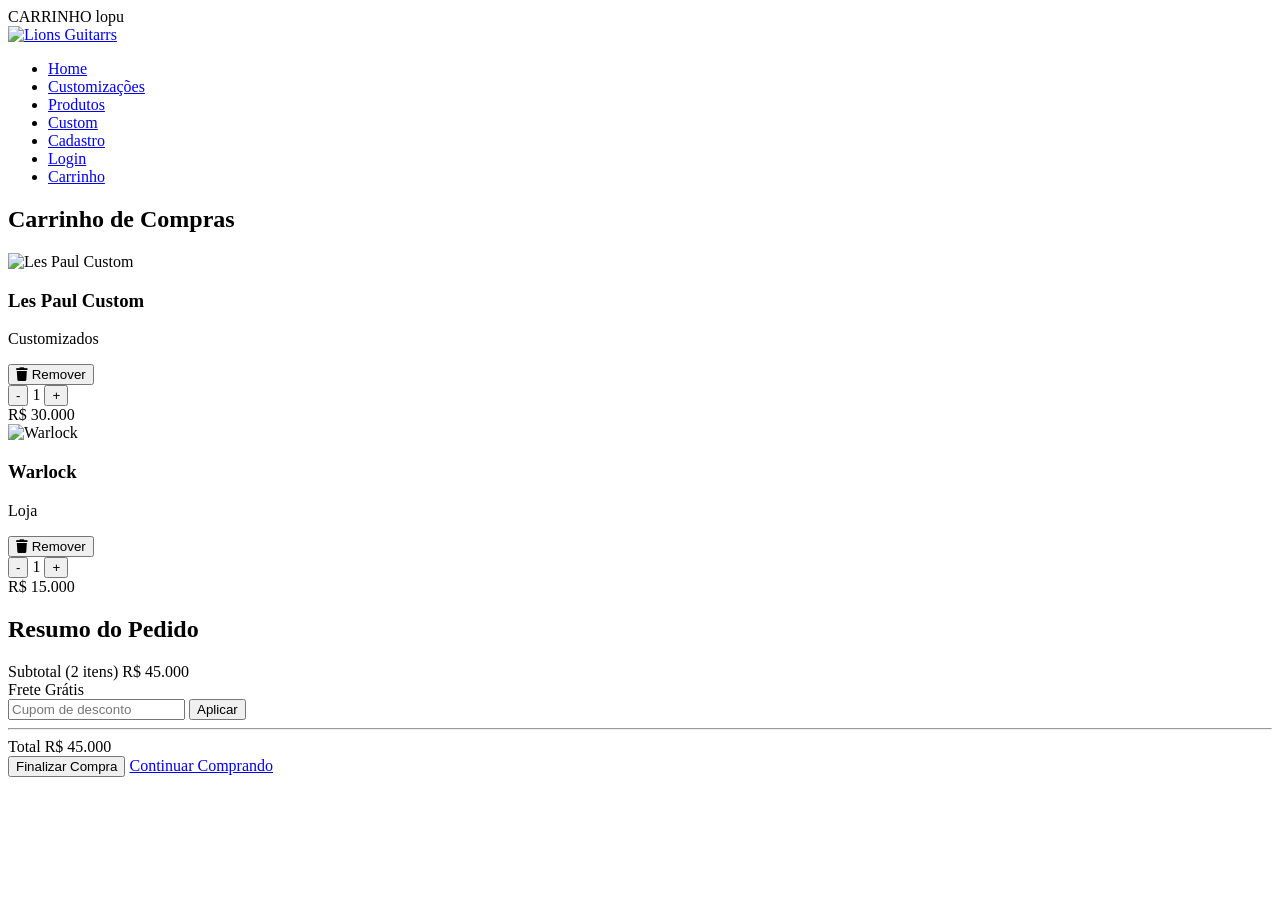
==== html/carrinho.html @ 8df2abe0 "Atualizei o projeto" ====
CARRINHO
 
<!DOCTYPE html>
<html lang="pt-BR">
<head>
    <meta charset="UTF-8">
    <meta name="viewport" content="width=device-width, initial-scale=1.0">
    <title>Meu Carrinho de Compras</title>

lopu    <link rel="stylesheet" href="carrinho.css">
    <link rel="stylesheet" href="https://cdnjs.cloudflare.com/ajax/libs/font-awesome/6.0.0/css/all.min.css">
</head>
<body>
 
    <header class="navbar">
        <div class="logo">
            <a href="#">
                <img src="../img/Gemini_Generated_Image_kw99mhkw99mhkw99-removebg-preview.png" alt="Lions Guitarrs" class="logo-img">
            </a>
        </div>
 
        <nav>
            <ul class="nav-links">
                <li><a href="../html/index.html">Home</a></li>
                <li><a href="../html/NossasCustomizacoes.html">Customizações</a></li>
                <li><a href="../html/loja.html">Produtos</a></li>
                <li><a href="../html/texte.html">Custom</a></li>
                <li><a href="../html/cadastro.html">Cadastro</a></li>
                <li><a href="../html/login.html">Login</a></li>
                <li><a href="../html/carrinho.html">Carrinho</a></li>
            </ul>
        </nav>
    </header>
 
    <div class="carrinho-container">
       
        <div class="carrinho-produtos">
            <h2>Carrinho de Compras</h2>
           
            <div class="produto-item">
                <div class="img-wrapper">
                    <img src="../img/les-paul-custom.png" alt="Les Paul Custom">
                </div>
                <div class="produto-info">
                    <h3>Les Paul Custom</h3>
                    <p class="categoria">Customizados</p>
                    <button class="btn-remover"><i class="fa-solid fa-trash"></i> Remover</button>
                </div>
                <div class="produto-quantidade">
                    <button class="qtd-btn">-</button>
                    <span class="qtd-numero">1</span>
                    <button class="qtd-btn">+</button>
                </div>
                <div class="produto-preco">
                    R$ 30.000
                </div>
            </div>
 
            <div class="produto-item">
                <div class="img-wrapper">
                    <img src="../img/WarlockGuitar.png" alt="Warlock">
                </div>
                <div class="produto-info">
                    <h3>Warlock</h3>
                    <p class="categoria">Loja</p>
                    <button class="btn-remover"><i class="fa-solid fa-trash"></i> Remover</button>
                </div>
                <div class="produto-quantidade">
                    <button class="qtd-btn">-</button>
                    <span class="qtd-numero">1</span>
                    <button class="qtd-btn">+</button>
                </div>
                <div class="produto-preco">
                    R$ 15.000
                </div>
            </div>
        </div>
 
        <div class="carrinho-resumo">
            <h2>Resumo do Pedido</h2>
           
            <div class="resumo-linha">
                <span>Subtotal (2 itens)</span>
                <span>R$ 45.000</span>
            </div>
           
            <div class="resumo-linha">
                <span>Frete</span>
                <span class="frete-gratis">Grátis</span>
            </div>
 
            <div class="cupom-secao">
                <input type="text" placeholder="Cupom de desconto">
                <button class="btn-aplicar">Aplicar</button>
            </div>
 
            <hr>
 
            <div class="resumo-linha total">
                <span>Total</span>
                <span>R$ 45.000</span>
            </div>
 
            <button class="btn-finalizar">Finalizar Compra</button>
            <a href="#" class="continuar-comprando">Continuar Comprando</a>
        </div>
 
    </div>
 
</body>
</html>
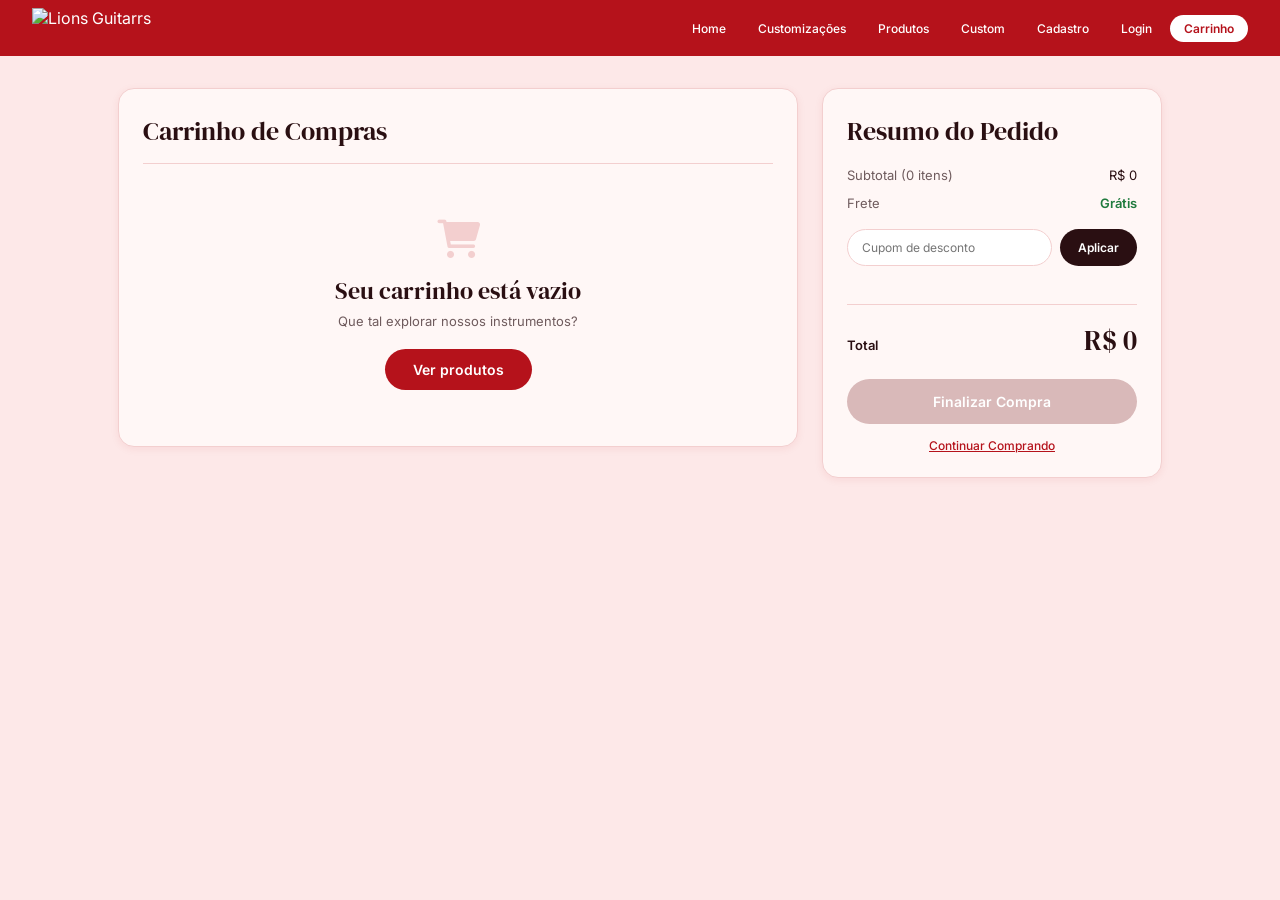
==== commit 01567aa1: "final do css e alguns html" ====
--- a/html/carrinho.html
+++ b/html/carrinho.html
@@ -1,112 +1,89 @@
-CARRINHO
- 
 <!DOCTYPE html>
 <html lang="pt-BR">
 <head>
     <meta charset="UTF-8">
     <meta name="viewport" content="width=device-width, initial-scale=1.0">
     <title>Meu Carrinho de Compras</title>
-
-lopu    <link rel="stylesheet" href="carrinho.css">
+    <link rel="stylesheet" href="../css/base.css">
+    <link rel="stylesheet" href="../css/carrinho.css">
     <link rel="stylesheet" href="https://cdnjs.cloudflare.com/ajax/libs/font-awesome/6.0.0/css/all.min.css">
 </head>
 <body>
- 
+
     <header class="navbar">
         <div class="logo">
-            <a href="#">
+            <a href="index.html">
                 <img src="../img/Gemini_Generated_Image_kw99mhkw99mhkw99-removebg-preview.png" alt="Lions Guitarrs" class="logo-img">
             </a>
         </div>
- 
+
         <nav>
             <ul class="nav-links">
-                <li><a href="../html/index.html">Home</a></li>
-                <li><a href="../html/NossasCustomizacoes.html">Customizações</a></li>
-                <li><a href="../html/loja.html">Produtos</a></li>
-                <li><a href="../html/texte.html">Custom</a></li>
-                <li><a href="../html/cadastro.html">Cadastro</a></li>
-                <li><a href="../html/login.html">Login</a></li>
-                <li><a href="../html/carrinho.html">Carrinho</a></li>
+                <li><a href="index.html">Home</a></li>
+                <li><a href="NossasCustomizacoes.html">Customizações</a></li>
+                <li><a href="loja.html">Produtos</a></li>
+                <li><a href="texte.html">Custom</a></li>
+                <li><a href="cadastro.html">Cadastro</a></li>
+                <li><a href="login.html">Login</a></li>
+                <li><a href="carrinho.html" class="active">Carrinho <span id="cart-badge" class="cart-badge">0</span></a></li>
             </ul>
         </nav>
     </header>
- 
-    <div class="carrinho-container">
-       
-        <div class="carrinho-produtos">
-            <h2>Carrinho de Compras</h2>
-           
-            <div class="produto-item">
-                <div class="img-wrapper">
-                    <img src="../img/les-paul-custom.png" alt="Les Paul Custom">
-                </div>
-                <div class="produto-info">
-                    <h3>Les Paul Custom</h3>
-                    <p class="categoria">Customizados</p>
-                    <button class="btn-remover"><i class="fa-solid fa-trash"></i> Remover</button>
-                </div>
-                <div class="produto-quantidade">
-                    <button class="qtd-btn">-</button>
-                    <span class="qtd-numero">1</span>
-                    <button class="qtd-btn">+</button>
-                </div>
-                <div class="produto-preco">
-                    R$ 30.000
-                </div>
+
+    <main class="carrinho-container">
+
+        <section class="carrinho-produtos" aria-label="Itens do carrinho">
+            <div class="carrinho-topo">
+                <h2>Carrinho de Compras</h2>
+                <button type="button" id="btn-esvaziar" class="link-esvaziar">Esvaziar carrinho</button>
             </div>
- 
-            <div class="produto-item">
-                <div class="img-wrapper">
-                    <img src="../img/WarlockGuitar.png" alt="Warlock">
-                </div>
-                <div class="produto-info">
-                    <h3>Warlock</h3>
-                    <p class="categoria">Loja</p>
-                    <button class="btn-remover"><i class="fa-solid fa-trash"></i> Remover</button>
-                </div>
-                <div class="produto-quantidade">
-                    <button class="qtd-btn">-</button>
-                    <span class="qtd-numero">1</span>
-                    <button class="qtd-btn">+</button>
-                </div>
-                <div class="produto-preco">
-                    R$ 15.000
-                </div>
+
+            <div id="lista-produtos"></div>
+        </section>
+
+        <aside class="carrinho-resumo" aria-label="Resumo do pedido">
+            <h2>Resumo do Pedido</h2>
+
+            <div class="resumo-linha">
+                <span id="resumo-subtotal-label">Subtotal (0 itens)</span>
+                <span id="resumo-subtotal">R$ 0</span>
             </div>
-        </div>
- 
-        <div class="carrinho-resumo">
-            <h2>Resumo do Pedido</h2>
-           
-            <div class="resumo-linha">
-                <span>Subtotal (2 itens)</span>
-                <span>R$ 45.000</span>
+
+            <div class="resumo-linha desconto" id="linha-desconto" hidden>
+                <span id="resumo-desconto-label">Desconto</span>
+                <span id="resumo-desconto">− R$ 0</span>
             </div>
-           
+
             <div class="resumo-linha">
                 <span>Frete</span>
-                <span class="frete-gratis">Grátis</span>
+                <span id="resumo-frete" class="frete-gratis">Grátis</span>
             </div>
- 
+
             <div class="cupom-secao">
-                <input type="text" placeholder="Cupom de desconto">
-                <button class="btn-aplicar">Aplicar</button>
+                <input type="text" id="cupom-input" placeholder="Cupom de desconto" autocomplete="off" maxlength="20">
+                <button type="button" class="btn-aplicar" id="btn-cupom">Aplicar</button>
             </div>
- 
+            <p class="cupom-msg" id="cupom-msg" aria-live="polite"></p>
+            <div class="cupom-ativo" id="cupom-ativo" hidden></div>
+
             <hr>
- 
+
             <div class="resumo-linha total">
                 <span>Total</span>
-                <span>R$ 45.000</span>
+                <span id="resumo-total">R$ 0</span>
             </div>
- 
-            <button class="btn-finalizar">Finalizar Compra</button>
-            <a href="#" class="continuar-comprando">Continuar Comprando</a>
-        </div>
- 
+
+            <button type="button" class="btn-finalizar" id="btn-finalizar">Finalizar Compra</button>
+            <a href="loja.html" class="continuar-comprando">Continuar Comprando</a>
+        </aside>
+
+    </main>
+
+    <!-- modal de confirmação / sucesso -->
+    <div class="modal" id="modal" aria-hidden="true">
+        <div class="modal-caixa" id="modal-caixa" role="dialog" aria-modal="true"></div>
     </div>
- 
+    <script src="../js/comum.js"></script>
+    <script src="../js/carrinho.js"></script>
 </body>
 </html>
- 
--- a/css/base.css
+++ b/css/base.css
@@ -0,0 +1,168 @@
+/* ==========================================================
+   BASE – usado em TODAS as páginas (carregue antes do css da página)
+   <link rel="stylesheet" href="../css/base.css">
+   Contém: cores, reset, menu, botões, formulários, aviso e modal
+   ========================================================== */
+@import url('https://fonts.googleapis.com/css2?family=DM+Serif+Display&family=Inter:wght@400;500;600;700&display=swap');
+
+:root {
+    --red: #b5121b;
+    --red-dark: #7d0d14;
+    --bg: #fde8e8;
+    --surface: #fff7f6;
+    --card: #fff;
+    --ink: #2a0f12;
+    --muted: #6f5b5d;
+    --line: #f3cfcf;
+    --ok: #1f7a3d;
+    --font-title: 'DM Serif Display', Georgia, serif;
+    --font-body: 'Inter', Arial, sans-serif;
+    --radius: 14px;
+    --shadow: 0 2px 8px rgba(181, 18, 27, .07);
+}
+
+* { box-sizing: border-box; margin: 0; padding: 0; }
+
+body {
+    font-family: var(--font-body);
+    background: var(--bg);
+    color: var(--ink);
+    min-height: 100vh;
+}
+
+a { text-decoration: none; color: inherit; }
+ul { list-style: none; }
+img { max-width: 100%; display: block; }
+button { font-family: inherit; cursor: pointer; }
+[hidden] { display: none !important; }
+
+/* ===== MENU ===== */
+.navbar {
+    background: var(--red);
+    color: #fff;
+    display: flex;
+    align-items: center;
+    justify-content: space-between;
+    gap: 16px;
+    padding: 0 32px;
+    height: 56px;
+    position: sticky; top: 0; z-index: 50;
+}
+
+.logo { display: flex; align-items: center; gap: 8px; }
+.logo-img { height: 40px; width: auto; }
+
+.nav-links { display: flex; align-items: center; gap: 4px; flex-wrap: wrap; }
+
+.nav-links a {
+    display: flex; align-items: center;
+    padding: 6px 14px;
+    border-radius: 999px;
+    font-size: 12px;
+    font-weight: 500;
+    transition: background .2s;
+}
+.nav-links a:hover { background: rgba(255, 255, 255, .18); }
+.nav-links a.active { background: #fff; color: var(--red); font-weight: 600; }
+
+.cart-badge, .cart-count {
+    display: none;
+    margin-left: 6px;
+    min-width: 16px; height: 16px;
+    padding: 0 5px;
+    border-radius: 999px;
+    background: #fff; color: var(--red);
+    font-size: 10px; font-weight: 700;
+    line-height: 16px; text-align: center;
+}
+.cart-badge.visivel, .cart-count.visivel { display: inline-block; }
+.nav-links a.active .cart-badge,
+.nav-links a.active .cart-count { background: var(--red); color: #fff; }
+
+/* ===== CONTEÚDO ===== */
+.main-content { max-width: 1100px; margin: 0 auto; padding: 24px 28px 60px; }
+
+.eyebrow {
+    font-size: 10px; font-weight: 700;
+    letter-spacing: .6px; text-transform: uppercase;
+    color: var(--red);
+}
+
+h1, h2, h3 { font-family: var(--font-title); font-weight: 400; }
+
+/* ===== BOTÕES ===== */
+.btn {
+    display: inline-block;
+    background: var(--red); color: #fff;
+    border: none; border-radius: 999px;
+    padding: 10px 18px;
+    font-size: 12px; font-weight: 600;
+    text-align: center;
+    transition: background .2s, transform .1s;
+}
+.btn:hover:not(:disabled) { background: var(--red-dark); }
+.btn:active:not(:disabled) { transform: scale(.98); }
+.btn:disabled { background: #d9b9b9; cursor: not-allowed; }
+.btn.added { background: var(--ok) !important; }
+.btn-grande { width: 100%; padding: 14px; font-size: 14px; }
+.btn-claro { background: #fff; color: var(--red); border: 1px solid var(--line); }
+.btn-claro:hover:not(:disabled) { background: var(--bg); }
+
+/* ===== FORMULÁRIOS ===== */
+.campo { display: flex; flex-direction: column; gap: 6px; margin-bottom: 16px; }
+.campo label { font-size: 12px; font-weight: 600; }
+
+.campo input,
+.campo select,
+.campo textarea {
+    width: 100%;
+    border: 1px solid var(--line);
+    border-radius: 10px;
+    background: #fff;
+    padding: 11px 14px;
+    font-family: inherit; font-size: 13px;
+    color: var(--ink);
+    outline: none;
+    transition: border-color .2s, box-shadow .2s;
+}
+.campo input:focus,
+.campo select:focus,
+.campo textarea:focus { border-color: var(--red); box-shadow: 0 0 0 3px rgba(181, 18, 27, .12); }
+
+.campo.erro input, .campo.erro select { border-color: var(--red); }
+.campo.ok input { border-color: var(--ok); }
+.campo-msg { min-height: 14px; font-size: 11px; color: var(--red); }
+.campo.ok .campo-msg { color: var(--ok); }
+
+/* ===== AVISO (toast) ===== */
+.toast {
+    position: fixed; left: 50%; bottom: 24px;
+    transform: translate(-50%, 20px);
+    display: flex; align-items: center; gap: 14px;
+    background: var(--ink); color: #fff;
+    padding: 12px 20px; border-radius: 999px;
+    font-size: 12px; font-weight: 500;
+    opacity: 0; pointer-events: none;
+    transition: all .3s;
+    z-index: 110;
+}
+.toast.visivel { opacity: 1; transform: translate(-50%, 0); pointer-events: auto; }
+.toast button {
+    background: none; border: none;
+    color: #ff9ea3; font-weight: 700; font-size: 12px;
+    text-decoration: underline;
+}
+
+/* ===== ANIMAÇÃO PADRÃO ===== */
+@keyframes entrar {
+    from { opacity: 0; transform: translateY(10px); }
+    to   { opacity: 1; transform: translateY(0); }
+}
+
+/* ===== RESPONSIVO (menu) ===== */
+@media (max-width: 620px) {
+    .navbar { padding: 8px 14px; height: auto; flex-wrap: wrap; justify-content: center; }
+    .nav-links { justify-content: center; }
+    .nav-links a { padding: 5px 9px; font-size: 11px; }
+    .main-content { padding: 20px 14px 40px; }
+}
--- a/css/carrinho.css
+++ b/css/carrinho.css
@@ -0,0 +1,233 @@
+/* ==========================================================
+   CARRINHO (carrinho.html) – css/carrinho.css
+   Combina com o carrinho.html / carrinho.js já entregues.
+   ========================================================== */
+
+/* ===== LAYOUT ===== */
+.carrinho-container {
+    max-width: 1100px;
+    margin: 0 auto;
+    padding: 32px 28px 60px;
+    display: grid;
+    grid-template-columns: 1fr 340px;
+    gap: 24px;
+    align-items: start;
+}
+
+.carrinho-produtos,
+.carrinho-resumo {
+    background: var(--surface);
+    border: 1px solid var(--line);
+    border-radius: 16px;
+    padding: 24px;
+    box-shadow: var(--shadow);
+}
+
+.carrinho-produtos h2,
+.carrinho-resumo h2 { font-size: 26px; }
+
+.carrinho-topo {
+    display: flex; justify-content: space-between; align-items: baseline;
+    padding-bottom: 14px; border-bottom: 1px solid var(--line);
+}
+
+.link-esvaziar {
+    background: none; border: none;
+    font-size: 11px; font-weight: 600;
+    color: var(--red); text-decoration: underline;
+}
+.link-esvaziar:hover { color: var(--red-dark); }
+
+/* ===== ITENS ===== */
+.produto-item {
+    display: grid;
+    grid-template-columns: 96px 1fr auto 110px;
+    gap: 18px;
+    align-items: center;
+    padding: 18px 0;
+    border-bottom: 1px solid var(--line);
+    transition: opacity .25s, transform .25s;
+}
+.produto-item.anima { animation: entrar .35s ease both; }
+.produto-item.saindo { opacity: 0; transform: translateX(24px); }
+
+.img-wrapper {
+    width: 96px; height: 96px;
+    border-radius: 12px;
+    background: linear-gradient(180deg, #f6dcd8, #f0c9c4);
+    display: grid; place-items: center;
+    overflow: hidden;
+}
+.img-wrapper img { max-width: 85%; max-height: 90%; object-fit: contain; }
+
+.produto-info h3 { font-size: 19px; }
+
+.categoria {
+    display: inline-block;
+    margin: 4px 0 10px;
+    font-size: 9px; font-weight: 700;
+    text-transform: uppercase; letter-spacing: .4px;
+    color: var(--red);
+    background: #fff; border: 1px solid var(--line);
+    border-radius: 999px; padding: 3px 9px;
+}
+
+.btn-remover {
+    display: block;
+    background: none; border: none;
+    font-size: 11px; color: var(--muted);
+    transition: color .2s;
+}
+.btn-remover:hover { color: var(--red); }
+.btn-remover i { margin-right: 4px; }
+
+.produto-quantidade {
+    display: flex; align-items: center; gap: 12px;
+    background: #fff;
+    border: 1px solid var(--line);
+    border-radius: 999px;
+    padding: 4px;
+}
+.qtd-btn {
+    width: 28px; height: 28px; border-radius: 50%;
+    border: none; background: transparent;
+    color: var(--red); font-size: 16px; line-height: 1;
+    transition: background .2s, color .2s;
+}
+.qtd-btn:hover:not(:disabled) { background: var(--red); color: #fff; }
+.qtd-btn:disabled { color: #d9b9b9; cursor: not-allowed; }
+.qtd-numero { min-width: 18px; text-align: center; font-size: 13px; font-weight: 600; }
+
+.produto-preco { text-align: right; font-size: 16px; font-weight: 700; }
+.preco-unit { display: block; margin-top: 2px; font-size: 10px; font-weight: 400; color: var(--muted); }
+
+/* ===== CARRINHO VAZIO ===== */
+.carrinho-vazio { text-align: center; padding: 56px 16px 32px; }
+.carrinho-vazio > i { font-size: 38px; color: var(--line); margin-bottom: 16px; }
+.carrinho-vazio h3 { font-size: 24px; margin-bottom: 6px; }
+.carrinho-vazio p { font-size: 13px; color: var(--muted); margin-bottom: 20px; }
+.carrinho-vazio .btn-finalizar { display: inline-block; width: auto; padding: 12px 28px; margin: 0; }
+
+/* ===== RESUMO ===== */
+.carrinho-resumo { position: sticky; top: 76px; }
+.carrinho-resumo h2 { margin-bottom: 18px; }
+
+.resumo-linha {
+    display: flex; justify-content: space-between; align-items: baseline;
+    font-size: 13px; margin-bottom: 12px;
+}
+.resumo-linha span:first-child { color: var(--muted); }
+.resumo-linha.desconto span:last-child { color: var(--ok); font-weight: 600; }
+.frete-gratis { color: var(--ok); font-weight: 600; }
+
+.cupom-secao { display: flex; gap: 8px; margin: 18px 0 8px; }
+.cupom-secao input {
+    flex: 1; min-width: 0;
+    border: 1px solid var(--line); border-radius: 999px;
+    background: #fff; padding: 10px 14px;
+    font-family: inherit; font-size: 12px;
+    text-transform: uppercase; outline: none;
+}
+.cupom-secao input::placeholder { text-transform: none; }
+.cupom-secao input:focus { border-color: var(--red); }
+
+.btn-aplicar {
+    background: var(--ink); color: #fff;
+    border: none; border-radius: 999px;
+    padding: 0 18px; font-size: 12px; font-weight: 600;
+    transition: background .2s;
+}
+.btn-aplicar:hover { background: var(--red); }
+
+.cupom-msg { min-height: 14px; font-size: 11px; margin-bottom: 8px; }
+.cupom-msg.erro { color: var(--red); }
+.cupom-msg.ok { color: var(--ok); }
+
+.cupom-ativo {
+    display: inline-flex; align-items: center; gap: 8px;
+    background: #fff; border: 1px dashed var(--ok); color: var(--ok);
+    border-radius: 999px; padding: 4px 6px 4px 12px;
+    font-size: 11px; font-weight: 700; margin-bottom: 6px;
+}
+.cupom-ativo button {
+    width: 18px; height: 18px; border-radius: 50%;
+    border: none; background: var(--ok); color: #fff;
+    font-size: 12px; line-height: 1;
+}
+
+.carrinho-resumo hr { border: none; border-top: 1px solid var(--line); margin: 16px 0; }
+
+.resumo-linha.total { margin-bottom: 20px; }
+.resumo-linha.total span:first-child { color: var(--ink); font-weight: 600; }
+.resumo-linha.total span:last-child { font-family: var(--font-title); font-size: 28px; }
+
+.btn-finalizar {
+    width: 100%;
+    background: var(--red); color: #fff;
+    border: none; border-radius: 999px;
+    padding: 14px; font-size: 14px; font-weight: 600;
+    transition: background .2s, transform .1s;
+}
+.btn-finalizar:hover:not(:disabled) { background: var(--red-dark); }
+.btn-finalizar:active:not(:disabled) { transform: scale(.98); }
+.btn-finalizar:disabled { background: #d9b9b9; cursor: not-allowed; }
+
+.continuar-comprando {
+    display: block; text-align: center; margin-top: 14px;
+    font-size: 12px; font-weight: 500; color: var(--red); text-decoration: underline;
+}
+
+/* ===== MODAL ===== */
+.modal {
+    position: fixed; inset: 0;
+    background: rgba(42, 15, 18, .5);
+    display: grid; place-items: center;
+    padding: 20px;
+    opacity: 0; pointer-events: none;
+    transition: opacity .2s; z-index: 100;
+}
+.modal.aberto { opacity: 1; pointer-events: auto; }
+
+.modal-caixa {
+    background: var(--surface);
+    border-radius: 18px; padding: 28px;
+    width: min(400px, 100%); text-align: center;
+    transform: translateY(12px); transition: transform .25s;
+    box-shadow: 0 20px 50px rgba(0, 0, 0, .25);
+}
+.modal.aberto .modal-caixa { transform: translateY(0); }
+
+.modal-icone {
+    width: 56px; height: 56px; border-radius: 50%;
+    background: var(--bg); color: var(--red);
+    display: grid; place-items: center;
+    font-size: 22px; margin: 0 auto 14px;
+}
+.modal-icone.ok { background: #dff3e6; color: var(--ok); }
+
+.modal-caixa h3 { font-size: 24px; margin-bottom: 8px; }
+.modal-caixa p { font-size: 13px; color: var(--muted); line-height: 1.5; margin-bottom: 6px; }
+.modal-caixa p strong { color: var(--ink); }
+
+.modal-botoes { display: flex; gap: 10px; margin-top: 20px; }
+.modal-botoes button, .modal-botoes a {
+    flex: 1; padding: 12px; border-radius: 999px;
+    font-size: 13px; font-weight: 600; text-align: center;
+    border: 1px solid var(--line); background: #fff; color: var(--ink);
+}
+.modal-botoes .primario { background: var(--red); border-color: var(--red); color: #fff; }
+.modal-botoes .primario:hover { background: var(--red-dark); }
+
+/* ===== RESPONSIVO ===== */
+@media (max-width: 900px) {
+    .carrinho-container { grid-template-columns: 1fr; }
+    .carrinho-resumo { position: static; }
+}
+@media (max-width: 620px) {
+    .carrinho-container { padding: 20px 14px 40px; }
+    .carrinho-produtos, .carrinho-resumo { padding: 18px; }
+    .produto-item { grid-template-columns: 76px 1fr; gap: 12px 14px; }
+    .img-wrapper { width: 76px; height: 76px; }
+    .produto-quantidade { grid-column: 1; justify-self: start; }
+    .produto-preco { grid-column: 2; align-self: center; }
+}
